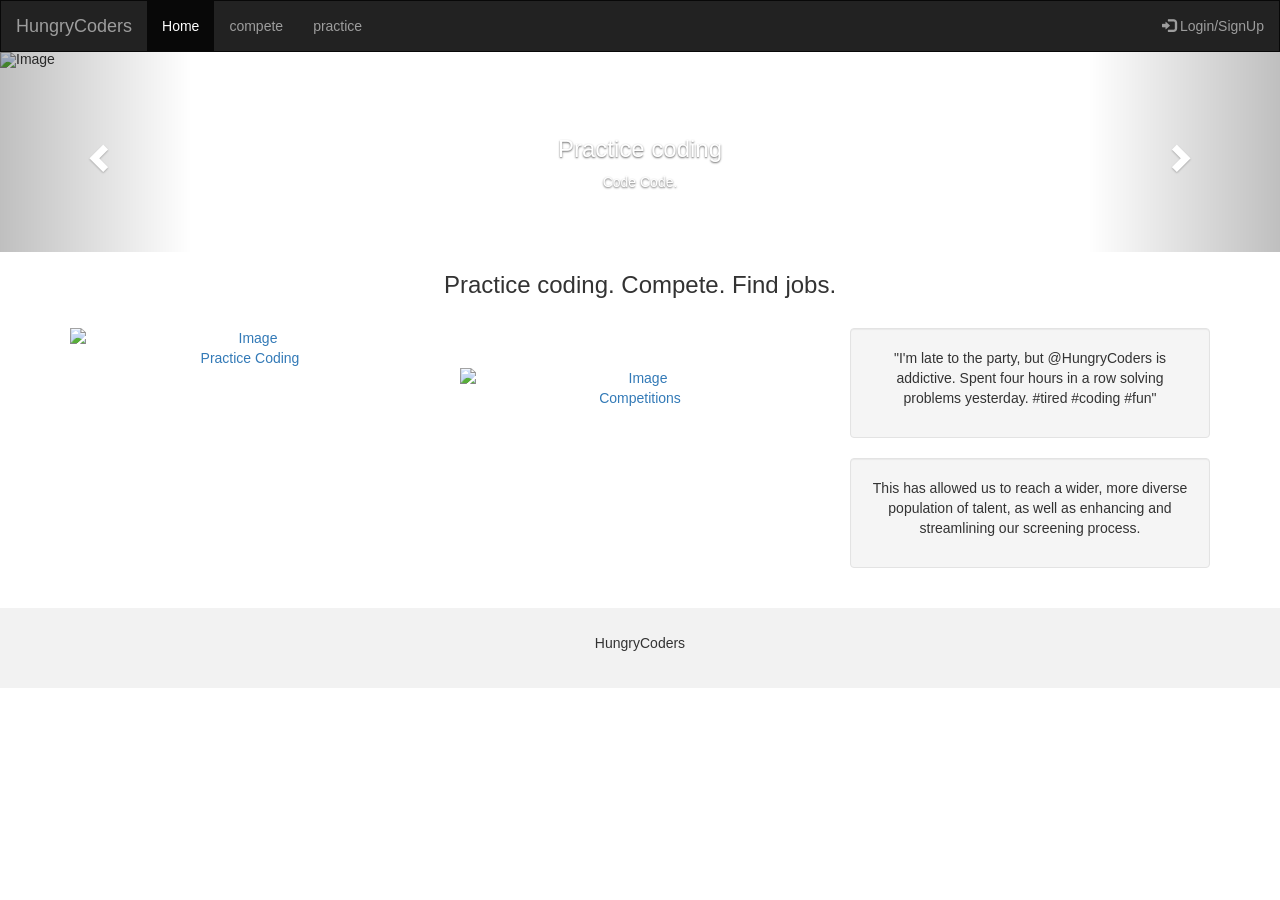
==== index.html @ 68aa0c2d "Skeleton of Project" ====
<!DOCTYPE html>
<html lang="en">
<head>
  <title>HungryCoders</title>
  <meta charset="utf-8">
  <meta name="viewport" content="width=device-width, initial-scale=1">
  <link rel="stylesheet" href="https://maxcdn.bootstrapcdn.com/bootstrap/3.3.7/css/bootstrap.min.css">
  <script src="https://ajax.googleapis.com/ajax/libs/jquery/3.2.0/jquery.min.js"></script>
  <script src="https://maxcdn.bootstrapcdn.com/bootstrap/3.3.7/js/bootstrap.min.js"></script>
  <style>
    /* Remove the navbar's default margin-bottom and rounded borders */ 
    .navbar {
      margin-bottom: 0;
      border-radius: 0;
    }
    
    /* Add a gray background color and some padding to the footer */
    footer {
      background-color: #f2f2f2;
      padding: 25px;
    }
    
  .carousel-inner img {
      width: 100%; /* Set width to 100% */
      margin: auto;
      min-height:200px;
  }

  /* Hide the carousel text when the screen is less than 600 pixels wide */
  @media (max-width: 600px) {
    .carousel-caption {
      display: none; 
    }
  }
  </style>
</head>
<body>

<nav class="navbar navbar-inverse">
	<div class="container-fluid">
    <div class="navbar-header">
      <a class="navbar-brand" href="#">HungryCoders</a>
    </div>
    <ul class="nav navbar-nav">
      <li class = "active"><a href="index.html">Home</a></li>
      <li><a href="compete.html">compete</a></li>
      <li><a href="practice.html" >practice</a></li>
    </ul>
	<ul class="nav navbar-nav navbar-right">
      
      <li><a href="http://localhost:8081/miniProj/Login/login.html"><span class="glyphicon glyphicon-log-in"></span> Login/SignUp</a></li>
	</ul>
	  </div>
</nav>
<?php 

  echo "lol" ;
  echo $_SESSION["customerMail"];
  echo "\n" ;
  echo "what" ;
?>
<div id="myCarousel" class="carousel slide" data-ride="carousel">
    <!-- Indicators -->
    <ol class="carousel-indicators">
      <li data-target="#myCarousel" data-slide-to="0" class="active"></li>
      <li data-target="#myCarousel" data-slide-to="1"></li>
    </ol>

    <!-- Wrapper for slides -->
    <div class="carousel-inner" role="listbox">
      <div class="item active">
        <img src="img4.jpg" alt="Image" height="100px">
        <div class="carousel-caption">
          <h3>Practice coding</h3>
          <p>Code Code.</p>
        </div>      
      </div>

      <div class="item">
        <img src="img5.jpg" alt="Image">
        <div class="carousel-caption">
          <h3>Compete..find jobs</h3>
          <p>code code.</p>
        </div>      
      </div>
    </div>

    <!-- Left and right controls -->
    <a class="left carousel-control" href="#myCarousel" role="button" data-slide="prev">
      <span class="glyphicon glyphicon-chevron-left" aria-hidden="true"></span>
      <span class="sr-only">Previous</span>
    </a>
    <a class="right carousel-control" href="#myCarousel" role="button" data-slide="next">
      <span class="glyphicon glyphicon-chevron-right" aria-hidden="true"></span>
      <span class="sr-only">Next</span>
    </a>
</div>
  
<div class="container text-center">    
  <h3>Practice coding. Compete. Find jobs.</h3><br>
  <div class="row">
    <div class="col-sm-4">
	  <a href = "practice.html">
      <img src="img6.jpg" class="img-responsive" style="width:100%" alt="Image">
      <p>Practice Coding</p>
	  </a>
    </div>
    <div class="col-sm-4"> 
	  <a href = "compete.html">
      <br><br>
      <img src="img8.jpg" class="img-responsive" style="width:100%" alt="Image">
      <p>Competitions</p>    
	  </a>
    </div>
    <div class="col-sm-4">
      <div class="well">
       <p>"I'm late to the party, but @HungryCoders is addictive. Spent four hours in a row solving problems yesterday. #tired #coding #fun"</p>
      </div>
      <div class="well">
       <p>This has allowed us to reach a wider, more diverse population of talent, as well as enhancing and streamlining our screening process.</p>
      </div>
    </div>
  </div>
</div><br>

<footer class="container-fluid text-center">
  <p>HungryCoders</p>
</footer>

</body>
</html>
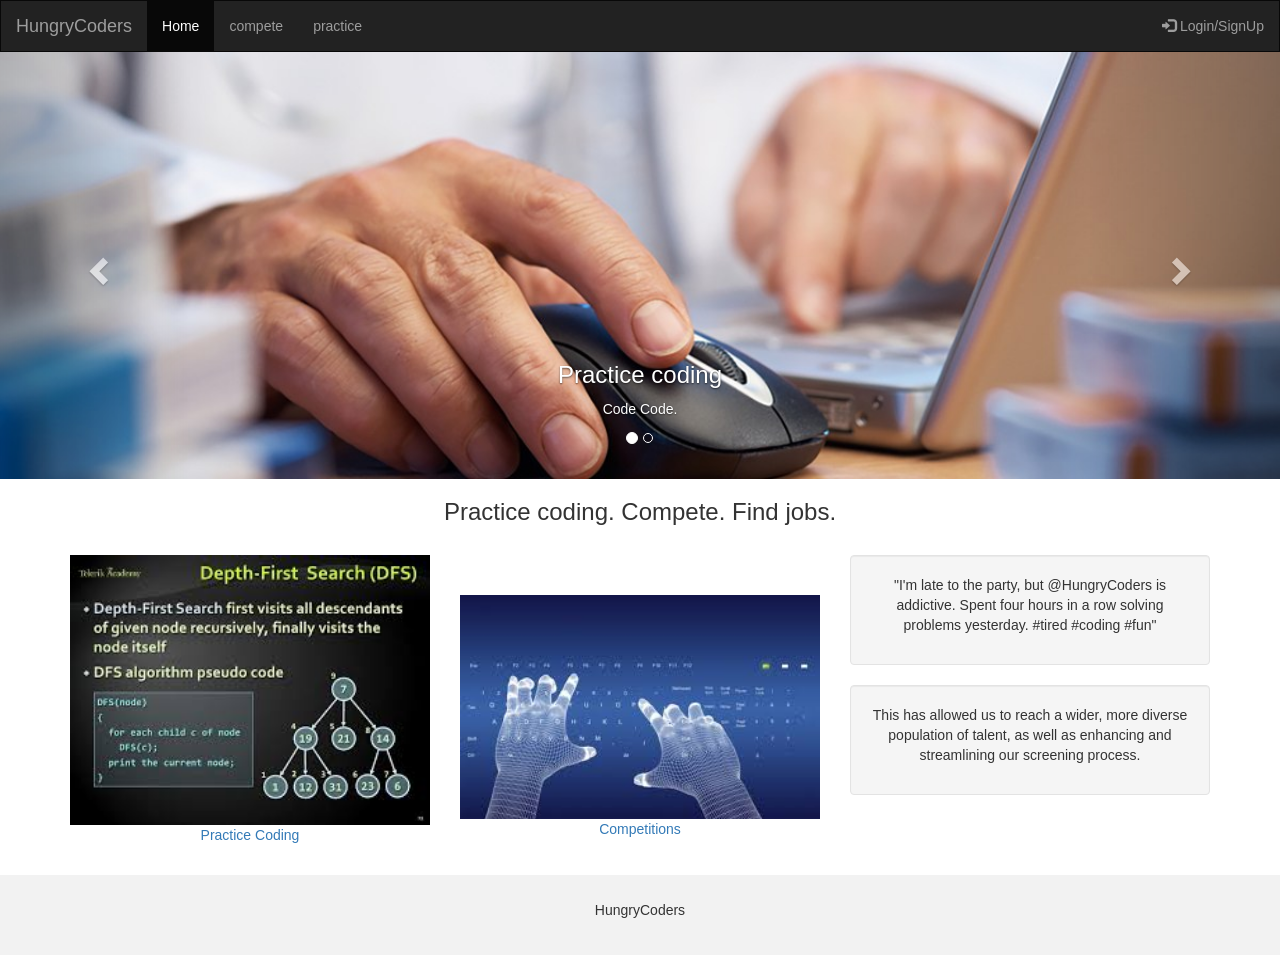
==== commit 605e4381: "updates: :" ====
--- a/index.html
+++ b/index.html
@@ -48,7 +48,7 @@
     </ul>
 	<ul class="nav navbar-nav navbar-right">
       
-      <li><a href="http://localhost:8081/miniProj/Login/login.html"><span class="glyphicon glyphicon-log-in"></span> Login/SignUp</a></li>
+      <li><a href="Login/login.html"><span class="glyphicon glyphicon-log-in"></span> Login/SignUp</a></li>
 	</ul>
 	  </div>
 </nav>
@@ -69,7 +69,7 @@
     <!-- Wrapper for slides -->
     <div class="carousel-inner" role="listbox">
       <div class="item active">
-        <img src="img4.jpg" alt="Image" height="100px">
+        <img src="Images/img4.jpg" alt="Image" height="100px">
         <div class="carousel-caption">
           <h3>Practice coding</h3>
           <p>Code Code.</p>
@@ -77,7 +77,7 @@
       </div>
 
       <div class="item">
-        <img src="img5.jpg" alt="Image">
+        <img src="Images/img5.jpg" alt="Image">
         <div class="carousel-caption">
           <h3>Compete..find jobs</h3>
           <p>code code.</p>
@@ -101,14 +101,14 @@
   <div class="row">
     <div class="col-sm-4">
 	  <a href = "practice.html">
-      <img src="img6.jpg" class="img-responsive" style="width:100%" alt="Image">
+      <img src="Images/img6.jpg" class="img-responsive" style="width:100%" alt="Image">
       <p>Practice Coding</p>
 	  </a>
     </div>
     <div class="col-sm-4"> 
 	  <a href = "compete.html">
       <br><br>
-      <img src="img8.jpg" class="img-responsive" style="width:100%" alt="Image">
+      <img src="Images/img8.jpg" class="img-responsive" style="width:100%" alt="Image">
       <p>Competitions</p>    
 	  </a>
     </div>
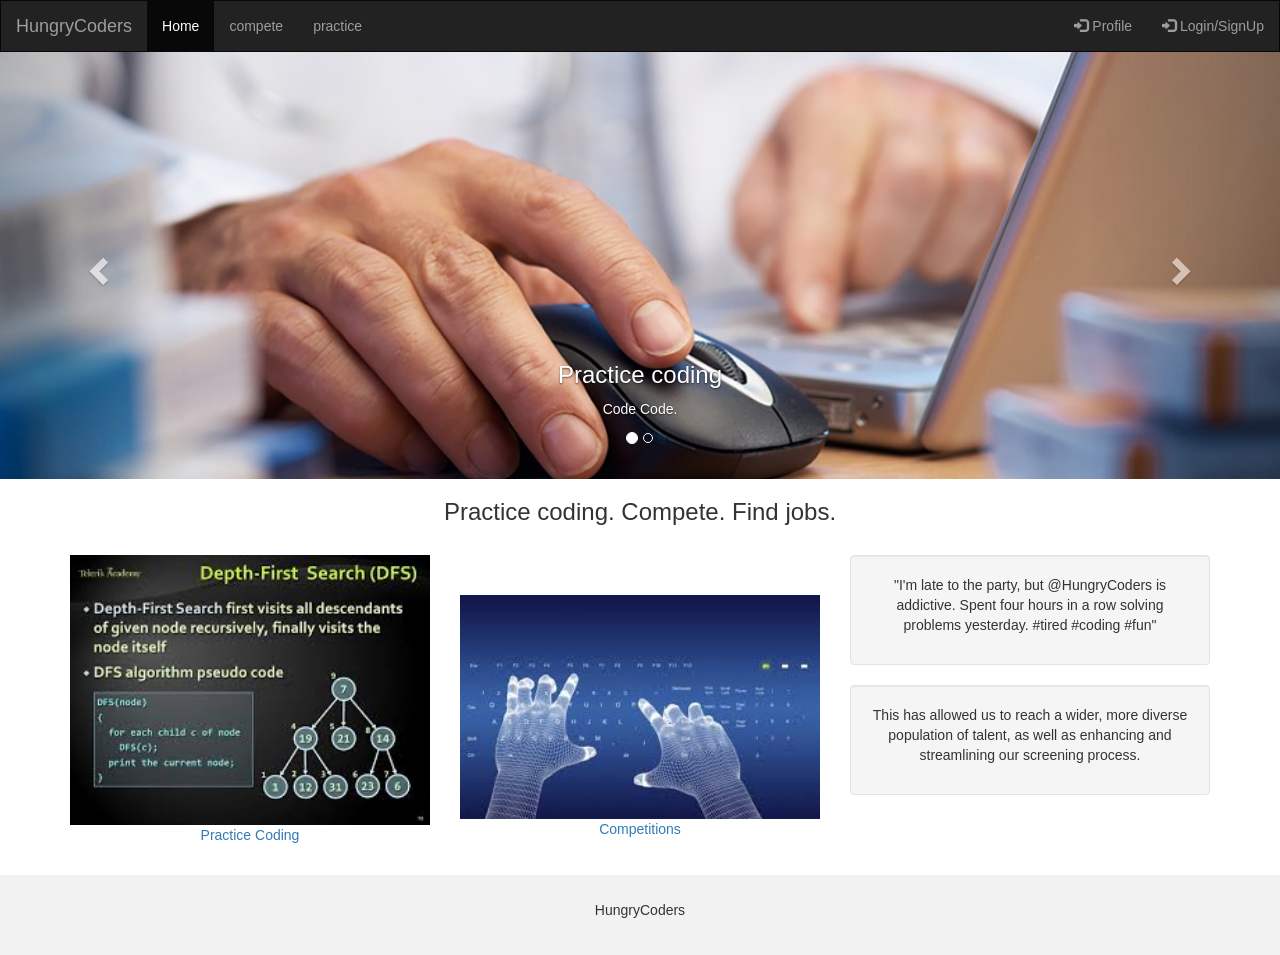
==== commit daaac2f7: "profile.php" ====
--- a/index.html
+++ b/index.html
@@ -49,16 +49,15 @@
 	<ul class="nav navbar-nav navbar-right">
       
       <li><a href="Login/login.html"><span class="glyphicon glyphicon-log-in"></span> Login/SignUp</a></li>
+	  
+	</ul>
+	<ul class="nav navbar-nav navbar-right">
+      
+      <li><a href="profile"><span class="glyphicon glyphicon-log-in"></span> Profile</a></li>
+	  
 	</ul>
 	  </div>
 </nav>
-<?php 
-
-  echo "lol" ;
-  echo $_SESSION["customerMail"];
-  echo "\n" ;
-  echo "what" ;
-?>
 <div id="myCarousel" class="carousel slide" data-ride="carousel">
     <!-- Indicators -->
     <ol class="carousel-indicators">
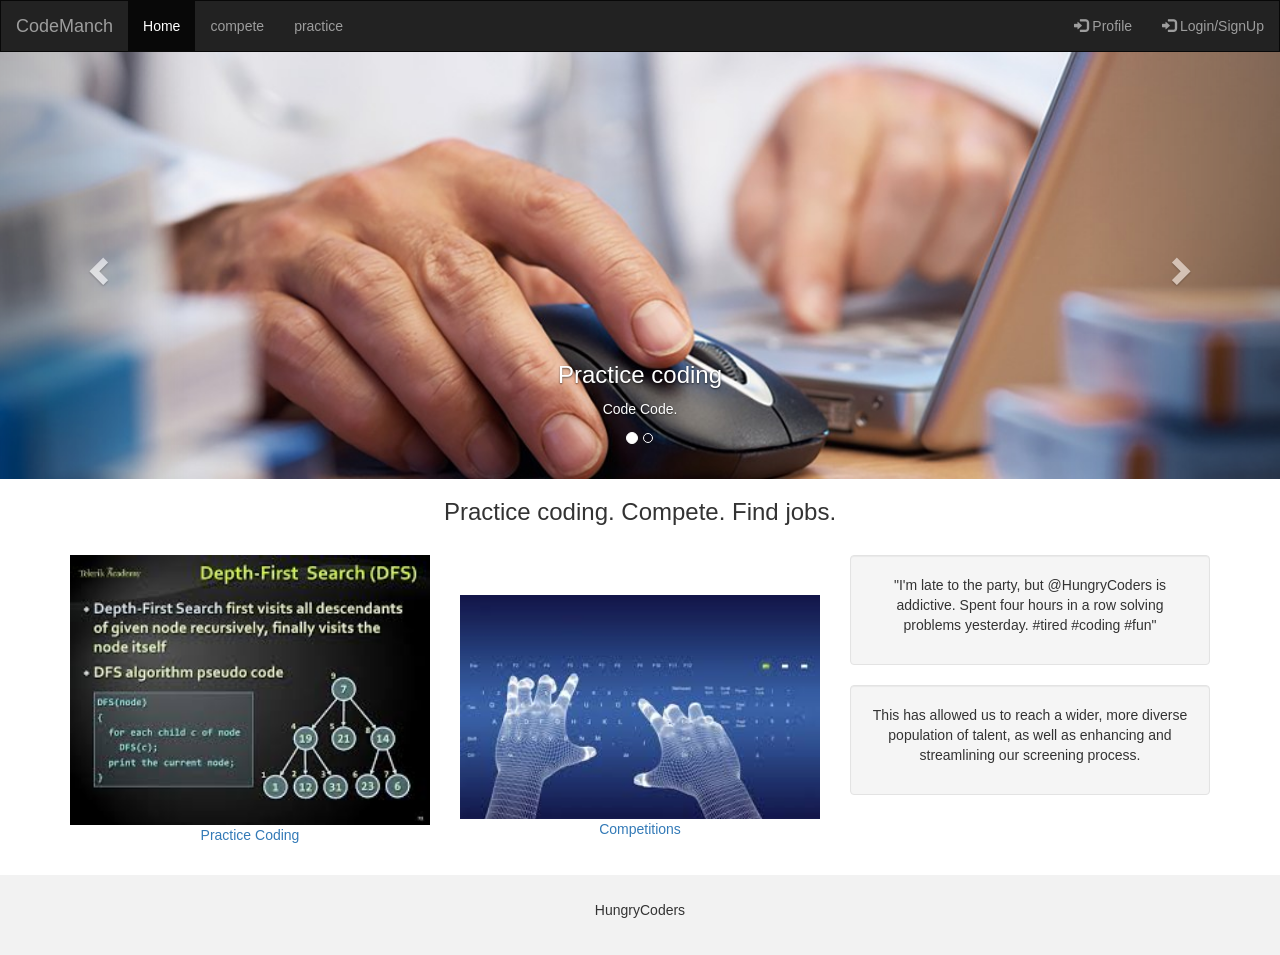
==== commit 709432e0: "recommends" ====
--- a/index.html
+++ b/index.html
@@ -1,7 +1,7 @@
 <!DOCTYPE html>
 <html lang="en">
 <head>
-  <title>HungryCoders</title>
+  <title>CodeManch</title>
   <meta charset="utf-8">
   <meta name="viewport" content="width=device-width, initial-scale=1">
   <link rel="stylesheet" href="https://maxcdn.bootstrapcdn.com/bootstrap/3.3.7/css/bootstrap.min.css">
@@ -39,7 +39,7 @@
 <nav class="navbar navbar-inverse">
 	<div class="container-fluid">
     <div class="navbar-header">
-      <a class="navbar-brand" href="#">HungryCoders</a>
+      <a class="navbar-brand" href="#">CodeManch</a>
     </div>
     <ul class="nav navbar-nav">
       <li class = "active"><a href="index.html">Home</a></li>
